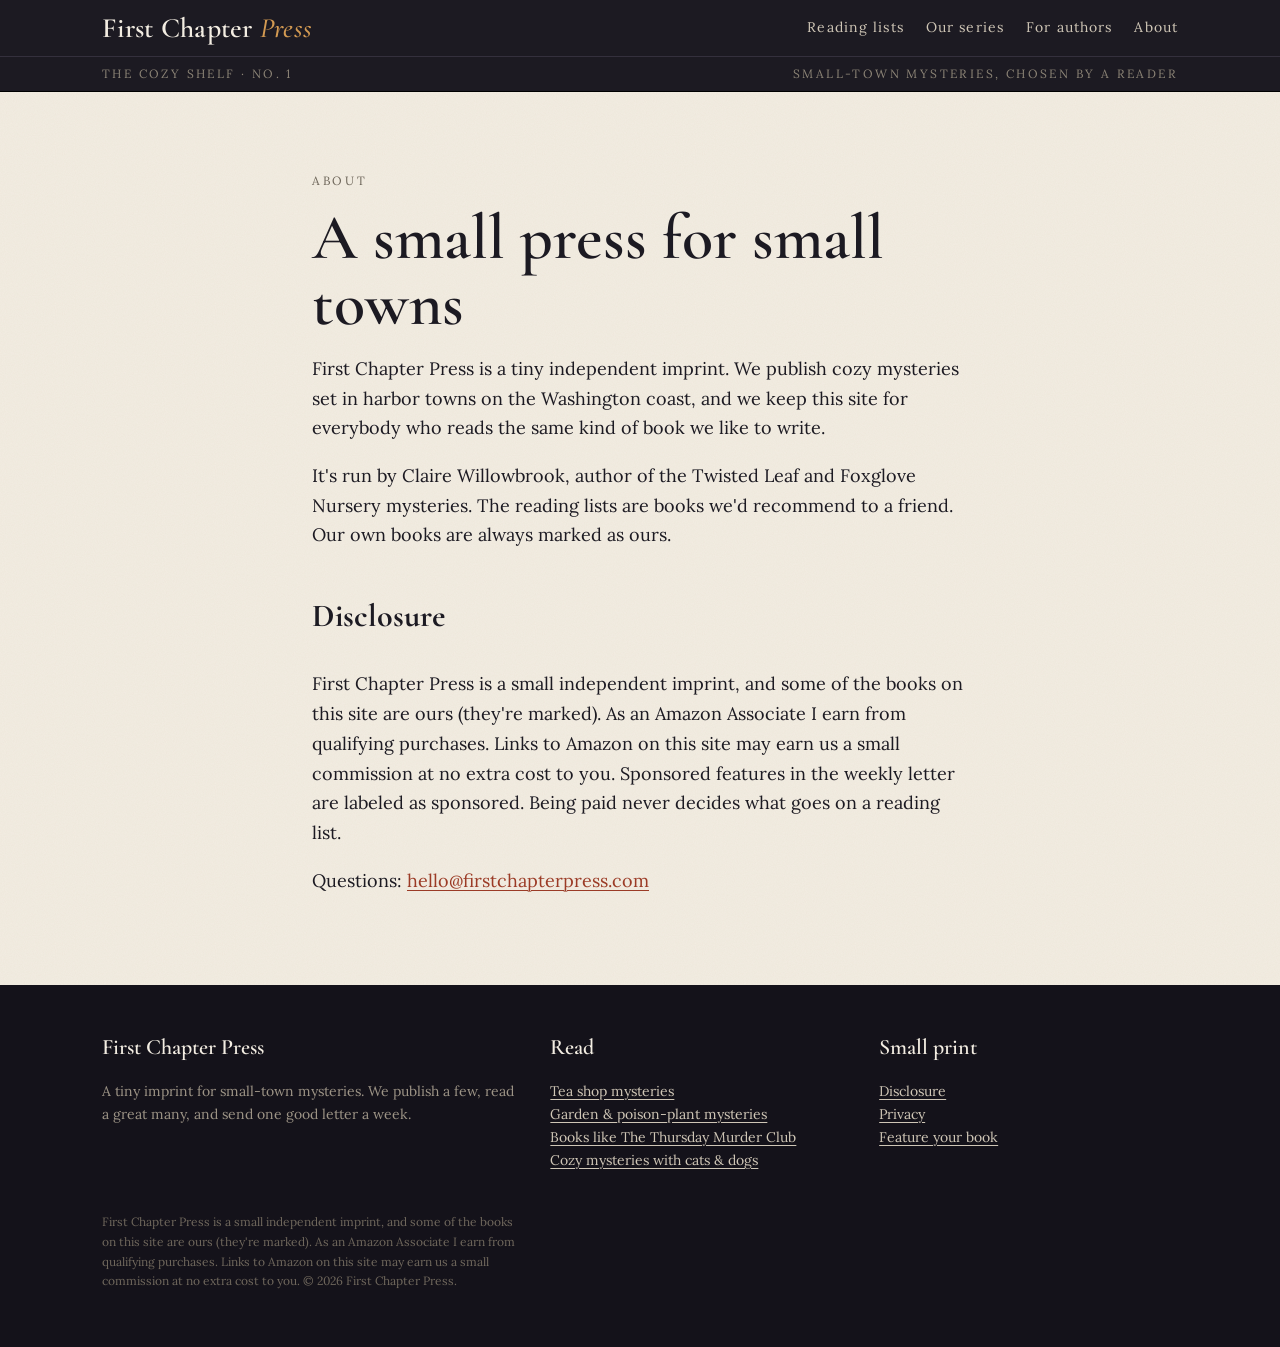
==== about.html @ 1f83b0ff "Add reading list: cozy mysteries with cats and dogs (+ home card, footer, sitemap)" ====
<!doctype html>
<html lang="en">
<head>
<meta charset="utf-8">
<meta name="viewport" content="width=device-width,initial-scale=1">
<title>About | First Chapter Press</title>
<meta name="description" content="First Chapter Press is a small independent imprint for cozy small-town mysteries.">
<link rel="canonical" href="https://firstchapterpress.com/about.html">
<meta property="og:title" content="About | First Chapter Press">
<meta property="og:description" content="First Chapter Press is a small independent imprint for cozy small-town mysteries.">
<meta property="og:image" content="https://firstchapterpress.com/img/twisted-leaf.jpg">
<meta property="og:type" content="website">
<meta name="twitter:card" content="summary_large_image">
<link rel="icon" href="data:image/svg+xml,%3Csvg xmlns='http://www.w3.org/2000/svg' viewBox='0 0 64 64'%3E%3Crect width='64' height='64' rx='8' fill='%231c1a22'/%3E%3Ctext x='32' y='45' font-family='Georgia' font-size='38' font-style='italic' fill='%23d39a52' text-anchor='middle'%3Ef%3C/text%3E%3C/svg%3E">
<link rel="preconnect" href="https://fonts.googleapis.com"><link rel="preconnect" href="https://fonts.gstatic.com" crossorigin>
<link href="https://fonts.googleapis.com/css2?family=Cormorant+Garamond:ital,wght@0,500;0,600;1,500;1,600&family=Lora:ital,wght@0,400;0,700;1,400&display=swap" rel="stylesheet">
<link rel="stylesheet" href="/style.css">
</head>
<body>
<header class="mast"><div class="wrap">
  <a class="logo" href="/">First Chapter <i>Press</i></a>
  <nav><a href="/#lists">Reading lists</a><a href="/#series">Our series</a><a href="/authors.html">For authors</a><a href="/about.html">About</a></nav>
</div>
<div class="issue"><div class="wrap"><span>The Cozy Shelf &middot; No. 1</span><span>Small-town mysteries, chosen by a reader</span></div></div>
</header>
<section class="article"><div class="narrow">
<span class="kicker">About</span>
<h1>A small press for small towns</h1>
<p>First Chapter Press is a tiny independent imprint. We publish cozy mysteries set in harbor towns on the Washington coast, and we keep this site for everybody who reads the same kind of book we like to write.</p>
<p>It's run by Claire Willowbrook, author of the Twisted Leaf and Foxglove Nursery mysteries. The reading lists are books we'd recommend to a friend. Our own books are always marked as ours.</p>
<h2 id="disclosure" style="font-family:var(--display);font-size:32px;margin-top:40px">Disclosure</h2>
<p>First Chapter Press is a small independent imprint, and some of the books on this site are ours (they&#x27;re marked). As an Amazon Associate I earn from qualifying purchases. Links to Amazon on this site may earn us a small commission at no extra cost to you. Sponsored features in the weekly letter are labeled as sponsored. Being paid never decides what goes on a reading list.</p>
<p>Questions: <a href="mailto:hello@firstchapterpress.com">hello@firstchapterpress.com</a></p>
</div></section>
<footer><div class="wrap">
  <div><h4>First Chapter Press</h4><p>A tiny imprint for small-town mysteries. We publish a few, read a great many, and send one good letter a week.</p></div>
  <div><h4>Read</h4><p><a href="/tea-shop-mysteries.html">Tea shop mysteries</a><br><a href="/garden-mysteries.html">Garden &amp; poison-plant mysteries</a><br><a href="/books-like-thursday-murder-club.html">Books like The Thursday Murder Club</a><br><a href="/cozy-mysteries-with-cats-and-dogs.html">Cozy mysteries with cats &amp; dogs</a></p></div>
  <div><h4>Small print</h4><p><a href="/about.html#disclosure">Disclosure</a><br><a href="/privacy.html">Privacy</a><br><a href="/authors.html">Feature your book</a></p></div>
</div>
<div class="wrap"><p style="margin-top:26px;font-size:12px;color:#6f675c">First Chapter Press is a small independent imprint, and some of the books on this site are ours (they&#x27;re marked). As an Amazon Associate I earn from qualifying purchases. Links to Amazon on this site may earn us a small commission at no extra cost to you. &copy; 2026 First Chapter Press.</p></div>
</footer>
<script>
function fcpSubscribe(f){
  var msg=f.parentNode.querySelector('.formmsg'); var email=f.email.value.trim();
  var url='https://assets.mailerlite.com/jsonp/2493463/forms/201066353182901960/subscribe';
  if(!url){msg.textContent='Sign-ups open in a moment. Please try again shortly.';return false;}
  var b=f.querySelector('button'); b.disabled=true; b.textContent='...';
  var data=new FormData(); data.append('fields[email]',email); data.append('ml-submit','1'); data.append('anticsrf','true');
  fetch(url,{method:'POST',body:data}).then(function(r){return r.json().catch(function(){return {success:r.ok}})})
   .then(function(j){ if(j && j.success!==false){f.style.display='none';msg.innerHTML='<b>You\'re in.</b> Your free story is on its way. Give it a minute, and peek in Promotions if it hides.';} else {msg.textContent='That didn\'t go through. Check the address and try again?';b.disabled=false;b.textContent='Join';} })
   .catch(function(){msg.textContent='That didn\'t go through. Please try again.';b.disabled=false;b.textContent='Join';});
  return false;
}
</script>
</body>
</html>
---- style.css ----
:root{
  --ink:#1c1a22; --ink-2:#2a2733; --paper:#f3ede2; --paper-2:#ebe3d4; --cream:#fbf8f2;
  --amber:#d39a52; --rust:#9b3b26; --sage:#5f6f5a; --muted:#6c6458; --line:#d8cdb9;
  --display:"Cormorant Garamond",Georgia,serif; --body:"Lora",Georgia,serif;
}
*{box-sizing:border-box}
html{-webkit-text-size-adjust:100%}
body{margin:0;background:var(--paper);color:var(--ink);font-family:var(--body);font-size:18px;line-height:1.65;
  background-image:url("data:image/svg+xml,%3Csvg xmlns='http://www.w3.org/2000/svg' width='160' height='160'%3E%3Cfilter id='n'%3E%3CfeTurbulence type='fractalNoise' baseFrequency='.9' numOctaves='2' stitchTiles='stitch'/%3E%3CfeColorMatrix values='0 0 0 0 0.35 0 0 0 0 0.3 0 0 0 0 0.22 0 0 0 .07 0'/%3E%3C/filter%3E%3Crect width='100%25' height='100%25' filter='url(%23n)'/%3E%3C/svg%3E")}
a{color:var(--rust);text-underline-offset:3px;text-decoration-thickness:1px}
a:hover{color:var(--ink)}
img{max-width:100%;display:block}
.wrap{max-width:1120px;margin:0 auto;padding:0 22px}
.narrow{max-width:700px;margin:0 auto;padding:0 22px}
.kicker{font-family:var(--body);font-size:12px;letter-spacing:.22em;text-transform:uppercase;color:var(--muted)}

/* masthead */
.mast{background:var(--ink);color:var(--paper);border-bottom:1px solid #000}
.mast .wrap{display:flex;align-items:center;justify-content:space-between;gap:16px;padding-top:14px;padding-bottom:14px}
.logo{font-family:var(--display);font-size:28px;font-weight:600;color:var(--paper);text-decoration:none;letter-spacing:.01em;line-height:1}
.logo i{color:var(--amber);font-weight:500}
.mast nav{display:flex;gap:22px;flex-wrap:wrap}
.mast nav a{color:#cfc6b6;text-decoration:none;font-size:14px;letter-spacing:.08em}
.mast nav a:hover{color:var(--amber)}
.issue{font-size:12px;letter-spacing:.2em;text-transform:uppercase;color:#8d8577;border-top:1px solid #34303d}
.issue .wrap{padding-top:7px;padding-bottom:7px;display:flex;justify-content:space-between}

/* hero */
.hero{background:linear-gradient(180deg,var(--ink) 0%,#262230 70%,#3a2c2a 100%);color:var(--paper);overflow:hidden}
.hero .wrap{display:grid;grid-template-columns:1.05fr .95fr;gap:40px;align-items:center;padding-top:64px;padding-bottom:80px}
.hero h1{font-family:var(--display);font-weight:500;font-size:clamp(44px,6.4vw,82px);line-height:.98;margin:14px 0 22px;letter-spacing:-.01em}
.hero h1 em{color:var(--amber);font-weight:500}
.hero p.lede{font-size:19px;color:#d9d0c1;max-width:30em;margin:0 0 28px}
.hero .kicker{color:var(--amber)}
.stack{position:relative;height:440px}
.stack img{position:absolute;width:210px;border-radius:2px;box-shadow:0 22px 40px rgba(0,0,0,.55),0 2px 4px rgba(0,0,0,.4);transition:transform .35s ease}
.stack img:nth-child(1){left:4%;top:40px;transform:rotate(-8deg)}
.stack img:nth-child(2){left:26%;top:6px;transform:rotate(-2deg);z-index:2}
.stack img:nth-child(3){left:50%;top:34px;transform:rotate(5deg);z-index:3}
.stack:hover img:nth-child(1){transform:rotate(-11deg) translateX(-14px)}
.stack:hover img:nth-child(3){transform:rotate(8deg) translateX(14px)}

/* signup */
.signup{display:flex;gap:0;max-width:470px;border:1px solid #5b5463;background:#14121a}
.signup input{flex:1;min-width:0;background:transparent;border:0;color:var(--paper);font:inherit;font-size:16px;padding:14px 16px}
.signup input::placeholder{color:#8a8292}
.signup button{background:var(--amber);color:var(--ink);border:0;font-family:var(--body);font-weight:700;font-size:14px;letter-spacing:.12em;text-transform:uppercase;padding:0 20px;cursor:pointer}
.signup button:hover{background:#e4b06a}
.signup.light{border-color:var(--ink);background:var(--cream)}
.signup.light input{color:var(--ink)}
.signup.light input::placeholder{color:#8b8274}
.signup.light button{background:var(--ink);color:var(--paper)}
.fine{font-size:13px;color:#a39a8c;margin-top:10px}
.fine.dark{color:var(--muted)}
.formmsg{font-size:15px;margin-top:10px;min-height:1em}

/* sections */
section{padding:72px 0}
.rule{display:flex;align-items:center;gap:16px;margin-bottom:34px}
.rule h2{font-family:var(--display);font-weight:600;font-size:clamp(32px,4vw,46px);margin:0;line-height:1.05}
.rule:after{content:"";flex:1;height:1px;background:var(--line)}

/* feature book */
.feature{display:grid;grid-template-columns:260px 1fr;gap:48px;align-items:start}
.feature img{box-shadow:0 18px 34px rgba(40,30,20,.28)}
.feature h3{font-family:var(--display);font-size:38px;font-weight:600;margin:6px 0 4px;line-height:1.05}
.feature .by{font-style:italic;color:var(--muted);margin:0 0 18px}
.btn{display:inline-block;background:var(--ink);color:var(--paper);text-decoration:none;font-size:14px;letter-spacing:.14em;text-transform:uppercase;font-weight:700;padding:13px 22px;margin:8px 10px 0 0}
.btn:hover{background:var(--rust);color:#fff}
.btn.ghost{background:transparent;color:var(--ink);border:1px solid var(--ink)}
.btn.ghost:hover{background:var(--ink);color:var(--paper)}
.note{font-size:14px;color:var(--muted);margin-top:14px}

/* series strip */
.strip{background:var(--paper-2);border-top:1px solid var(--line);border-bottom:1px solid var(--line)}
.trio{display:grid;grid-template-columns:repeat(3,1fr);gap:34px}
.trio figure{margin:0}
.trio img{box-shadow:0 14px 26px rgba(40,30,20,.25)}
.trio figcaption{margin-top:14px;font-size:15px;color:var(--muted)}
.trio figcaption b{display:block;font-family:var(--display);font-size:23px;color:var(--ink);font-weight:600}

/* reading lists grid */
.lists{display:grid;grid-template-columns:repeat(3,1fr);gap:0;border-top:1px solid var(--ink)}
.lists a.card{display:block;padding:26px 26px 30px 0;text-decoration:none;color:var(--ink);border-bottom:1px solid var(--line)}
.lists a.card+ a.card{padding-left:26px;border-left:1px solid var(--line)}
.lists .num{font-family:var(--display);font-size:54px;line-height:1;color:var(--amber);font-style:italic}
.lists h3{font-family:var(--display);font-size:28px;line-height:1.1;margin:8px 0 10px;font-weight:600}
.lists p{font-size:16px;color:var(--muted);margin:0}
.lists a.card:hover h3{color:var(--rust)}

/* letter */
.letter{background:var(--cream);border:1px solid var(--line);padding:44px 48px;position:relative}
.letter p:first-of-type:first-letter{font-family:var(--display);font-size:64px;float:left;line-height:.8;padding:6px 8px 0 0;color:var(--rust)}
.sig{font-family:var(--display);font-style:italic;font-size:28px;margin-top:8px}

/* dark band */
.band{background:var(--ink);color:var(--paper)}
.band h2{color:var(--paper)}
.band .rule:after{background:#3b3644}
.band p{color:#d9d0c1}

/* article */
.article h1{font-family:var(--display);font-weight:600;font-size:clamp(40px,5.4vw,64px);line-height:1.02;margin:12px 0 18px}
.article .dek{font-size:21px;font-style:italic;color:var(--muted);margin:0 0 26px}
.byline{font-size:14px;color:var(--muted);border-top:1px solid var(--line);border-bottom:1px solid var(--line);padding:10px 0;margin-bottom:36px}
.pick{display:grid;grid-template-columns:64px 1fr;gap:18px;padding:30px 0;border-bottom:1px solid var(--line)}
.pick .n{font-family:var(--display);font-size:52px;font-style:italic;color:var(--amber);line-height:1}
.pick h2{font-family:var(--display);font-size:32px;line-height:1.1;margin:0 0 2px;font-weight:600}
.pick .who{font-style:italic;color:var(--muted);margin:0 0 12px}
.pick .go{font-size:14px;letter-spacing:.12em;text-transform:uppercase;font-weight:700}
.pick.ours{background:var(--cream);margin:0 -22px;padding:30px 22px;border:1px solid var(--line)}
.pick.ours .tag{display:inline-block;font-size:11px;letter-spacing:.18em;text-transform:uppercase;background:var(--ink);color:var(--paper);padding:3px 8px;margin-bottom:10px}
.pick.ours img{width:120px;float:right;margin:0 0 10px 18px;box-shadow:0 10px 20px rgba(0,0,0,.2)}
blockquote{margin:26px 0;padding-left:20px;border-left:3px solid var(--amber);font-family:var(--display);font-size:26px;line-height:1.3;font-style:italic}

/* footer */
footer{background:#14121a;color:#9d9486;font-size:14px;padding:44px 0}
footer .wrap{display:grid;grid-template-columns:1.4fr 1fr 1fr;gap:30px}
footer a{color:#cfc6b6}
footer h4{font-family:var(--display);color:var(--paper);font-size:22px;margin:0 0 8px;font-weight:600}
.disclose{font-size:13px;color:var(--muted);border-top:1px dashed var(--line);margin-top:40px;padding-top:14px}

@media (max-width:860px){
  .hero .wrap{grid-template-columns:1fr;padding-top:40px;padding-bottom:40px}
  .stack{height:300px;max-width:420px}
  .stack img{width:150px}
  .feature{grid-template-columns:1fr;gap:26px}
  .feature img{max-width:240px}
  .trio,.lists{grid-template-columns:1fr}
  .lists a.card+ a.card{padding-left:0;border-left:0}
  footer .wrap{grid-template-columns:1fr}
  .letter{padding:28px 22px}
  .mast nav{gap:12px}
  .mast nav a{font-size:12px}
  .logo{font-size:21px;white-space:nowrap}
  .mast .wrap{flex-direction:column;align-items:flex-start;gap:8px}
  .issue .wrap span:last-child{display:none}
  section{padding:52px 0}
}
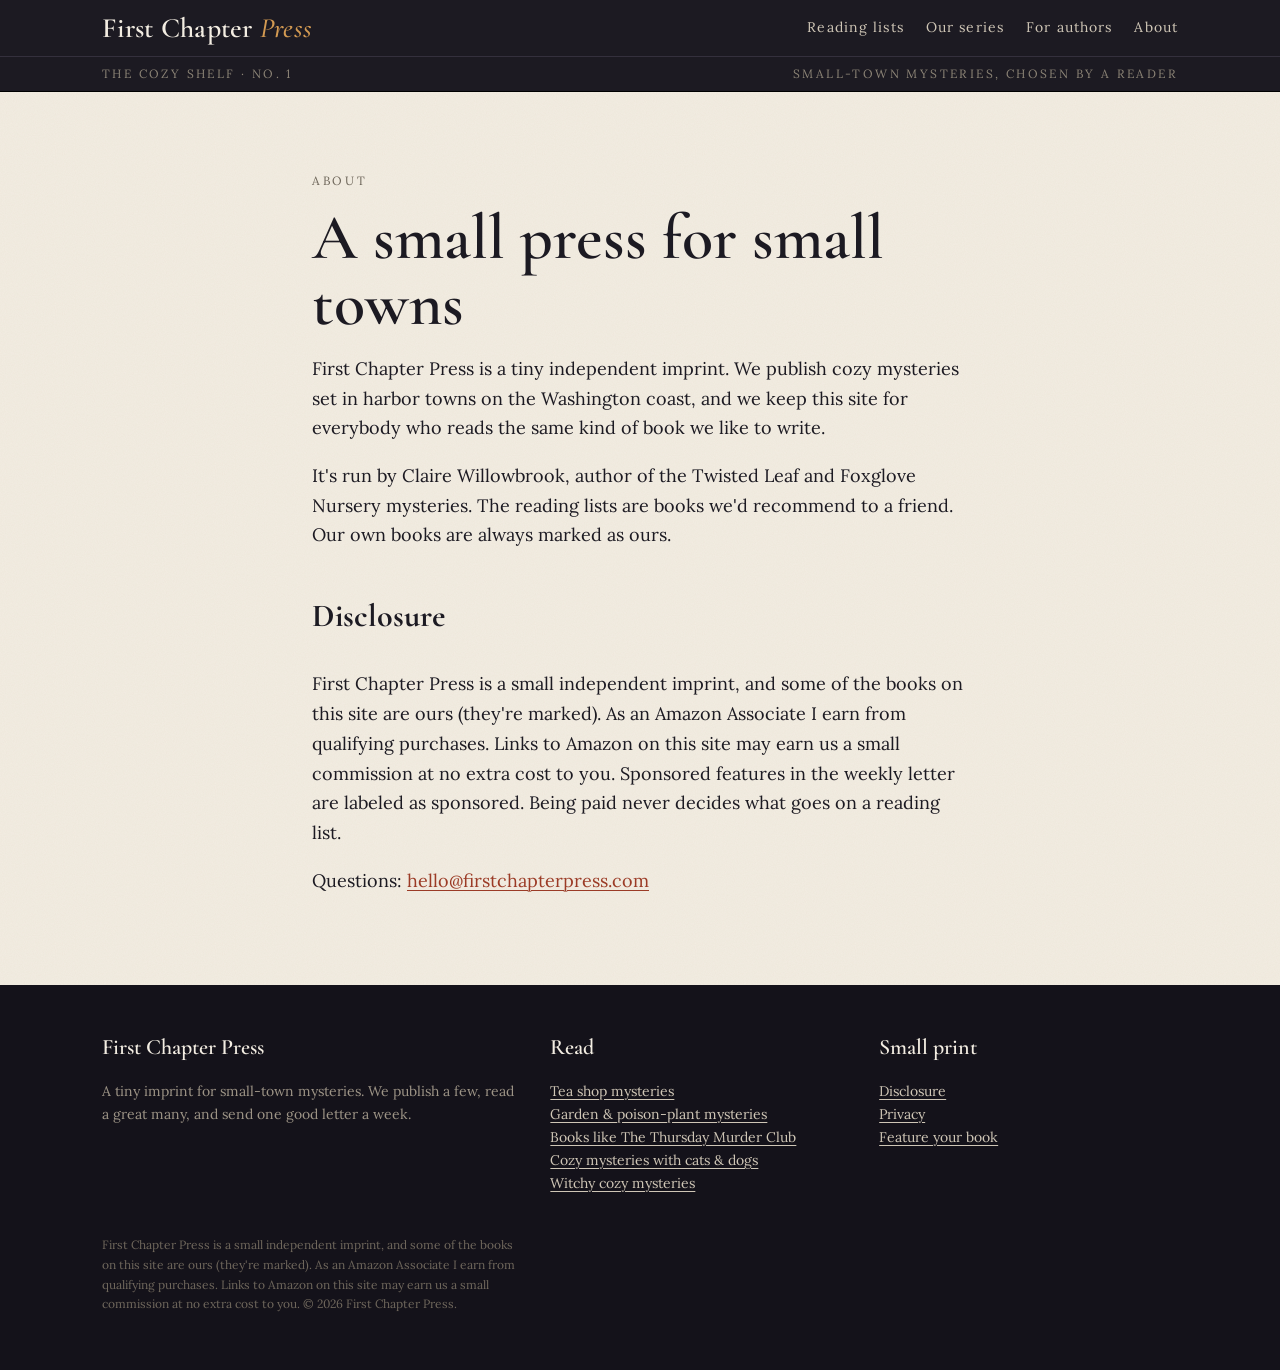
==== commit a2621dd8: "Add reading list: witchy cozy mysteries (+ home card, footer, sitemap)" ====
--- a/about.html
+++ b/about.html
@@ -34,7 +34,7 @@
 </div></section>
 <footer><div class="wrap">
   <div><h4>First Chapter Press</h4><p>A tiny imprint for small-town mysteries. We publish a few, read a great many, and send one good letter a week.</p></div>
-  <div><h4>Read</h4><p><a href="/tea-shop-mysteries.html">Tea shop mysteries</a><br><a href="/garden-mysteries.html">Garden &amp; poison-plant mysteries</a><br><a href="/books-like-thursday-murder-club.html">Books like The Thursday Murder Club</a><br><a href="/cozy-mysteries-with-cats-and-dogs.html">Cozy mysteries with cats &amp; dogs</a></p></div>
+  <div><h4>Read</h4><p><a href="/tea-shop-mysteries.html">Tea shop mysteries</a><br><a href="/garden-mysteries.html">Garden &amp; poison-plant mysteries</a><br><a href="/books-like-thursday-murder-club.html">Books like The Thursday Murder Club</a><br><a href="/cozy-mysteries-with-cats-and-dogs.html">Cozy mysteries with cats &amp; dogs</a><br><a href="/witchy-cozy-mysteries.html">Witchy cozy mysteries</a></p></div>
   <div><h4>Small print</h4><p><a href="/about.html#disclosure">Disclosure</a><br><a href="/privacy.html">Privacy</a><br><a href="/authors.html">Feature your book</a></p></div>
 </div>
 <div class="wrap"><p style="margin-top:26px;font-size:12px;color:#6f675c">First Chapter Press is a small independent imprint, and some of the books on this site are ours (they&#x27;re marked). As an Amazon Associate I earn from qualifying purchases. Links to Amazon on this site may earn us a small commission at no extra cost to you. &copy; 2026 First Chapter Press.</p></div>
@@ -47,7 +47,7 @@
   var b=f.querySelector('button'); b.disabled=true; b.textContent='...';
   var data=new FormData(); data.append('fields[email]',email); data.append('ml-submit','1'); data.append('anticsrf','true');
   fetch(url,{method:'POST',body:data}).then(function(r){return r.json().catch(function(){return {success:r.ok}})})
-   .then(function(j){ if(j && j.success!==false){f.style.display='none';msg.innerHTML='<b>You\'re in.</b> Your free story is on its way. Give it a minute, and peek in Promotions if it hides.';} else {msg.textContent='That didn\'t go through. Check the address and try again?';b.disabled=false;b.textContent='Join';} })
+   .then(function(j){ if(j && j.success!==false){f.style.display='none';msg.innerHTML='<b>Almost there.</b> Check your inbox for a confirmation email and tap the button. Your free story arrives right after. Peek in Promotions if it hides.';} else {msg.textContent='That didn\'t go through. Check the address and try again?';b.disabled=false;b.textContent='Join';} })
    .catch(function(){msg.textContent='That didn\'t go through. Please try again.';b.disabled=false;b.textContent='Join';});
   return false;
 }
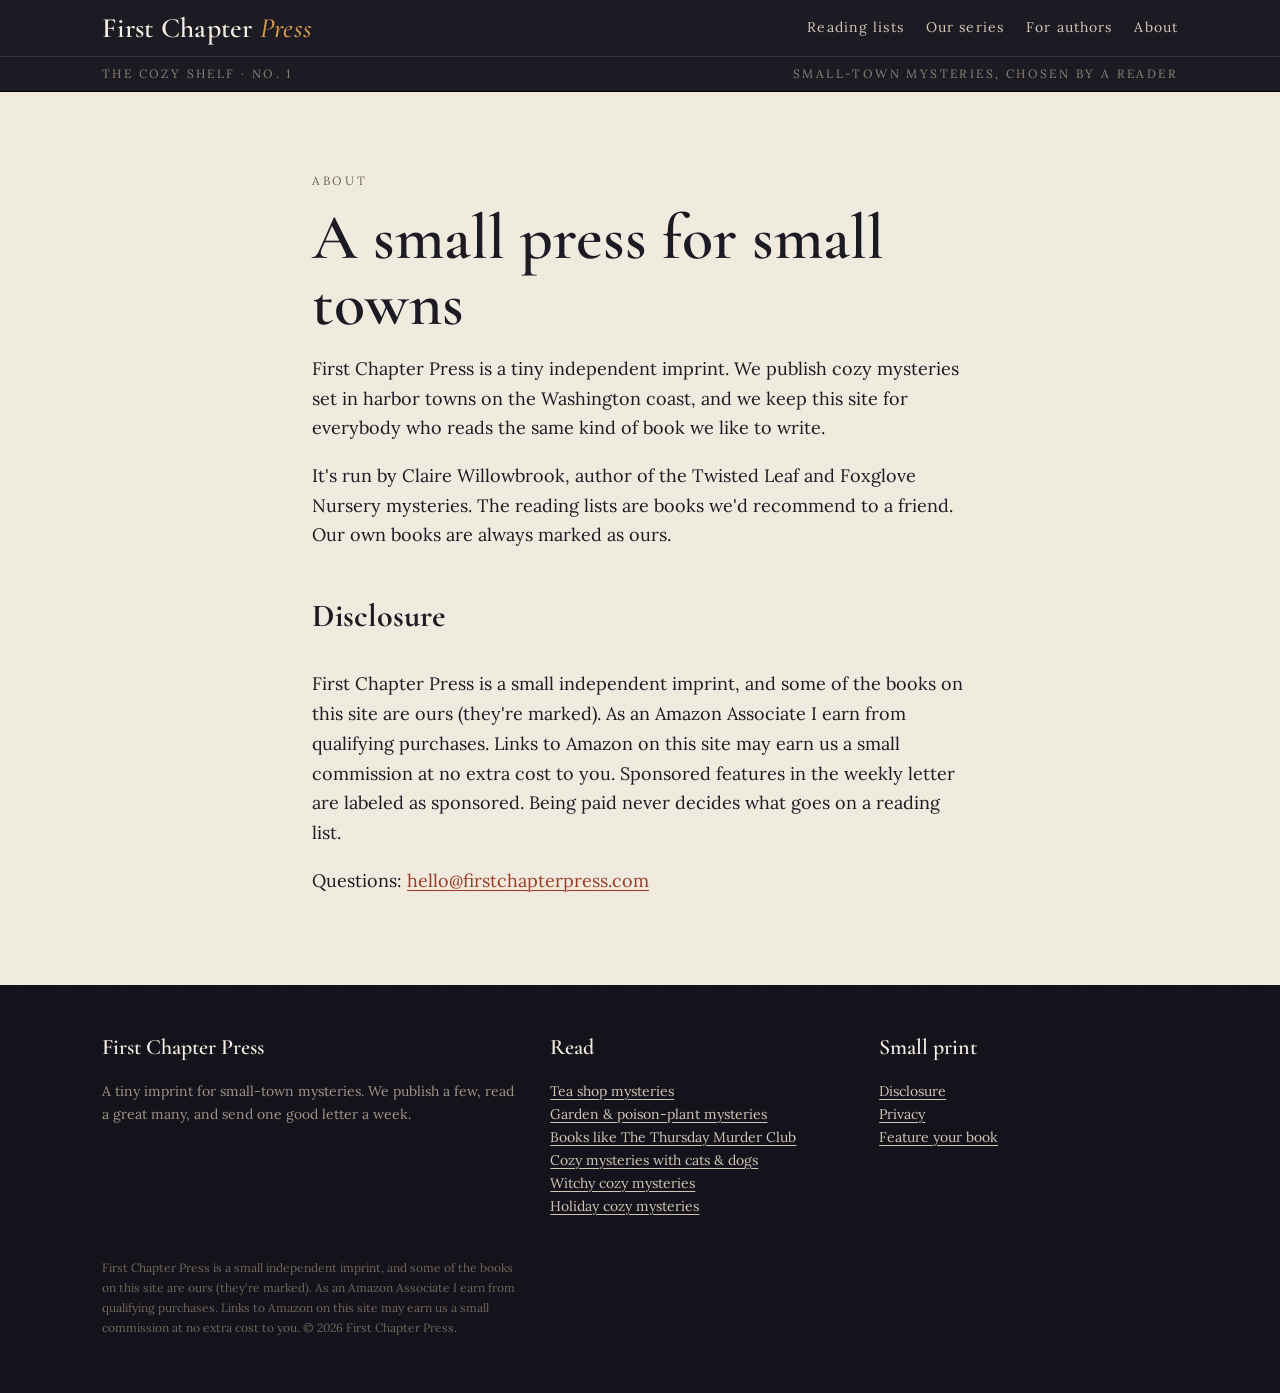
==== commit adf2e966: "Add reading list: holiday cozy mysteries; Bee Balm now live (buy links)" ====
--- a/about.html
+++ b/about.html
@@ -1,56 +1,56 @@
-<!doctype html>
-<html lang="en">
-<head>
-<meta charset="utf-8">
-<meta name="viewport" content="width=device-width,initial-scale=1">
-<title>About | First Chapter Press</title>
-<meta name="description" content="First Chapter Press is a small independent imprint for cozy small-town mysteries.">
-<link rel="canonical" href="https://firstchapterpress.com/about.html">
-<meta property="og:title" content="About | First Chapter Press">
-<meta property="og:description" content="First Chapter Press is a small independent imprint for cozy small-town mysteries.">
-<meta property="og:image" content="https://firstchapterpress.com/img/twisted-leaf.jpg">
-<meta property="og:type" content="website">
-<meta name="twitter:card" content="summary_large_image">
-<link rel="icon" href="data:image/svg+xml,%3Csvg xmlns='http://www.w3.org/2000/svg' viewBox='0 0 64 64'%3E%3Crect width='64' height='64' rx='8' fill='%231c1a22'/%3E%3Ctext x='32' y='45' font-family='Georgia' font-size='38' font-style='italic' fill='%23d39a52' text-anchor='middle'%3Ef%3C/text%3E%3C/svg%3E">
-<link rel="preconnect" href="https://fonts.googleapis.com"><link rel="preconnect" href="https://fonts.gstatic.com" crossorigin>
-<link href="https://fonts.googleapis.com/css2?family=Cormorant+Garamond:ital,wght@0,500;0,600;1,500;1,600&family=Lora:ital,wght@0,400;0,700;1,400&display=swap" rel="stylesheet">
-<link rel="stylesheet" href="/style.css">
-</head>
-<body>
-<header class="mast"><div class="wrap">
-  <a class="logo" href="/">First Chapter <i>Press</i></a>
-  <nav><a href="/#lists">Reading lists</a><a href="/#series">Our series</a><a href="/authors.html">For authors</a><a href="/about.html">About</a></nav>
-</div>
-<div class="issue"><div class="wrap"><span>The Cozy Shelf &middot; No. 1</span><span>Small-town mysteries, chosen by a reader</span></div></div>
-</header>
-<section class="article"><div class="narrow">
-<span class="kicker">About</span>
-<h1>A small press for small towns</h1>
-<p>First Chapter Press is a tiny independent imprint. We publish cozy mysteries set in harbor towns on the Washington coast, and we keep this site for everybody who reads the same kind of book we like to write.</p>
-<p>It's run by Claire Willowbrook, author of the Twisted Leaf and Foxglove Nursery mysteries. The reading lists are books we'd recommend to a friend. Our own books are always marked as ours.</p>
-<h2 id="disclosure" style="font-family:var(--display);font-size:32px;margin-top:40px">Disclosure</h2>
-<p>First Chapter Press is a small independent imprint, and some of the books on this site are ours (they&#x27;re marked). As an Amazon Associate I earn from qualifying purchases. Links to Amazon on this site may earn us a small commission at no extra cost to you. Sponsored features in the weekly letter are labeled as sponsored. Being paid never decides what goes on a reading list.</p>
-<p>Questions: <a href="mailto:hello@firstchapterpress.com">hello@firstchapterpress.com</a></p>
-</div></section>
-<footer><div class="wrap">
-  <div><h4>First Chapter Press</h4><p>A tiny imprint for small-town mysteries. We publish a few, read a great many, and send one good letter a week.</p></div>
-  <div><h4>Read</h4><p><a href="/tea-shop-mysteries.html">Tea shop mysteries</a><br><a href="/garden-mysteries.html">Garden &amp; poison-plant mysteries</a><br><a href="/books-like-thursday-murder-club.html">Books like The Thursday Murder Club</a><br><a href="/cozy-mysteries-with-cats-and-dogs.html">Cozy mysteries with cats &amp; dogs</a><br><a href="/witchy-cozy-mysteries.html">Witchy cozy mysteries</a></p></div>
-  <div><h4>Small print</h4><p><a href="/about.html#disclosure">Disclosure</a><br><a href="/privacy.html">Privacy</a><br><a href="/authors.html">Feature your book</a></p></div>
-</div>
-<div class="wrap"><p style="margin-top:26px;font-size:12px;color:#6f675c">First Chapter Press is a small independent imprint, and some of the books on this site are ours (they&#x27;re marked). As an Amazon Associate I earn from qualifying purchases. Links to Amazon on this site may earn us a small commission at no extra cost to you. &copy; 2026 First Chapter Press.</p></div>
-</footer>
-<script>
-function fcpSubscribe(f){
-  var msg=f.parentNode.querySelector('.formmsg'); var email=f.email.value.trim();
-  var url='https://assets.mailerlite.com/jsonp/2493463/forms/201066353182901960/subscribe';
-  if(!url){msg.textContent='Sign-ups open in a moment. Please try again shortly.';return false;}
-  var b=f.querySelector('button'); b.disabled=true; b.textContent='...';
-  var data=new FormData(); data.append('fields[email]',email); data.append('ml-submit','1'); data.append('anticsrf','true');
-  fetch(url,{method:'POST',body:data}).then(function(r){return r.json().catch(function(){return {success:r.ok}})})
-   .then(function(j){ if(j && j.success!==false){f.style.display='none';msg.innerHTML='<b>Almost there.</b> Check your inbox for a confirmation email and tap the button. Your free story arrives right after. Peek in Promotions if it hides.';} else {msg.textContent='That didn\'t go through. Check the address and try again?';b.disabled=false;b.textContent='Join';} })
-   .catch(function(){msg.textContent='That didn\'t go through. Please try again.';b.disabled=false;b.textContent='Join';});
-  return false;
-}
-</script>
-</body>
+<!doctype html>
+<html lang="en">
+<head>
+<meta charset="utf-8">
+<meta name="viewport" content="width=device-width,initial-scale=1">
+<title>About | First Chapter Press</title>
+<meta name="description" content="First Chapter Press is a small independent imprint for cozy small-town mysteries.">
+<link rel="canonical" href="https://firstchapterpress.com/about.html">
+<meta property="og:title" content="About | First Chapter Press">
+<meta property="og:description" content="First Chapter Press is a small independent imprint for cozy small-town mysteries.">
+<meta property="og:image" content="https://firstchapterpress.com/img/twisted-leaf.jpg">
+<meta property="og:type" content="website">
+<meta name="twitter:card" content="summary_large_image">
+<link rel="icon" href="data:image/svg+xml,%3Csvg xmlns='http://www.w3.org/2000/svg' viewBox='0 0 64 64'%3E%3Crect width='64' height='64' rx='8' fill='%231c1a22'/%3E%3Ctext x='32' y='45' font-family='Georgia' font-size='38' font-style='italic' fill='%23d39a52' text-anchor='middle'%3Ef%3C/text%3E%3C/svg%3E">
+<link rel="preconnect" href="https://fonts.googleapis.com"><link rel="preconnect" href="https://fonts.gstatic.com" crossorigin>
+<link href="https://fonts.googleapis.com/css2?family=Cormorant+Garamond:ital,wght@0,500;0,600;1,500;1,600&family=Lora:ital,wght@0,400;0,700;1,400&display=swap" rel="stylesheet">
+<link rel="stylesheet" href="/style.css">
+</head>
+<body>
+<header class="mast"><div class="wrap">
+  <a class="logo" href="/">First Chapter <i>Press</i></a>
+  <nav><a href="/#lists">Reading lists</a><a href="/#series">Our series</a><a href="/authors.html">For authors</a><a href="/about.html">About</a></nav>
+</div>
+<div class="issue"><div class="wrap"><span>The Cozy Shelf &middot; No. 1</span><span>Small-town mysteries, chosen by a reader</span></div></div>
+</header>
+<section class="article"><div class="narrow">
+<span class="kicker">About</span>
+<h1>A small press for small towns</h1>
+<p>First Chapter Press is a tiny independent imprint. We publish cozy mysteries set in harbor towns on the Washington coast, and we keep this site for everybody who reads the same kind of book we like to write.</p>
+<p>It's run by Claire Willowbrook, author of the Twisted Leaf and Foxglove Nursery mysteries. The reading lists are books we'd recommend to a friend. Our own books are always marked as ours.</p>
+<h2 id="disclosure" style="font-family:var(--display);font-size:32px;margin-top:40px">Disclosure</h2>
+<p>First Chapter Press is a small independent imprint, and some of the books on this site are ours (they&#x27;re marked). As an Amazon Associate I earn from qualifying purchases. Links to Amazon on this site may earn us a small commission at no extra cost to you. Sponsored features in the weekly letter are labeled as sponsored. Being paid never decides what goes on a reading list.</p>
+<p>Questions: <a href="mailto:hello@firstchapterpress.com">hello@firstchapterpress.com</a></p>
+</div></section>
+<footer><div class="wrap">
+  <div><h4>First Chapter Press</h4><p>A tiny imprint for small-town mysteries. We publish a few, read a great many, and send one good letter a week.</p></div>
+  <div><h4>Read</h4><p><a href="/tea-shop-mysteries.html">Tea shop mysteries</a><br><a href="/garden-mysteries.html">Garden &amp; poison-plant mysteries</a><br><a href="/books-like-thursday-murder-club.html">Books like The Thursday Murder Club</a><br><a href="/cozy-mysteries-with-cats-and-dogs.html">Cozy mysteries with cats &amp; dogs</a><br><a href="/witchy-cozy-mysteries.html">Witchy cozy mysteries</a><br><a href="/holiday-cozy-mysteries.html">Holiday cozy mysteries</a></p></div>
+  <div><h4>Small print</h4><p><a href="/about.html#disclosure">Disclosure</a><br><a href="/privacy.html">Privacy</a><br><a href="/authors.html">Feature your book</a></p></div>
+</div>
+<div class="wrap"><p style="margin-top:26px;font-size:12px;color:#6f675c">First Chapter Press is a small independent imprint, and some of the books on this site are ours (they&#x27;re marked). As an Amazon Associate I earn from qualifying purchases. Links to Amazon on this site may earn us a small commission at no extra cost to you. &copy; 2026 First Chapter Press.</p></div>
+</footer>
+<script>
+function fcpSubscribe(f){
+  var msg=f.parentNode.querySelector('.formmsg'); var email=f.email.value.trim();
+  var url='https://assets.mailerlite.com/jsonp/2493463/forms/201066353182901960/subscribe';
+  if(!url){msg.textContent='Sign-ups open in a moment. Please try again shortly.';return false;}
+  var b=f.querySelector('button'); b.disabled=true; b.textContent='...';
+  var data=new FormData(); data.append('fields[email]',email); data.append('ml-submit','1'); data.append('anticsrf','true');
+  fetch(url,{method:'POST',body:data}).then(function(r){return r.json().catch(function(){return {success:r.ok}})})
+   .then(function(j){ if(j && j.success!==false){f.style.display='none';msg.innerHTML='<b>Almost there.</b> Check your inbox for a confirmation email and tap the button. Your free story arrives right after. Peek in Promotions if it hides.';} else {msg.textContent='That didn\'t go through. Check the address and try again?';b.disabled=false;b.textContent='Join';} })
+   .catch(function(){msg.textContent='That didn\'t go through. Please try again.';b.disabled=false;b.textContent='Join';});
+  return false;
+}
+</script>
+</body>
 </html>
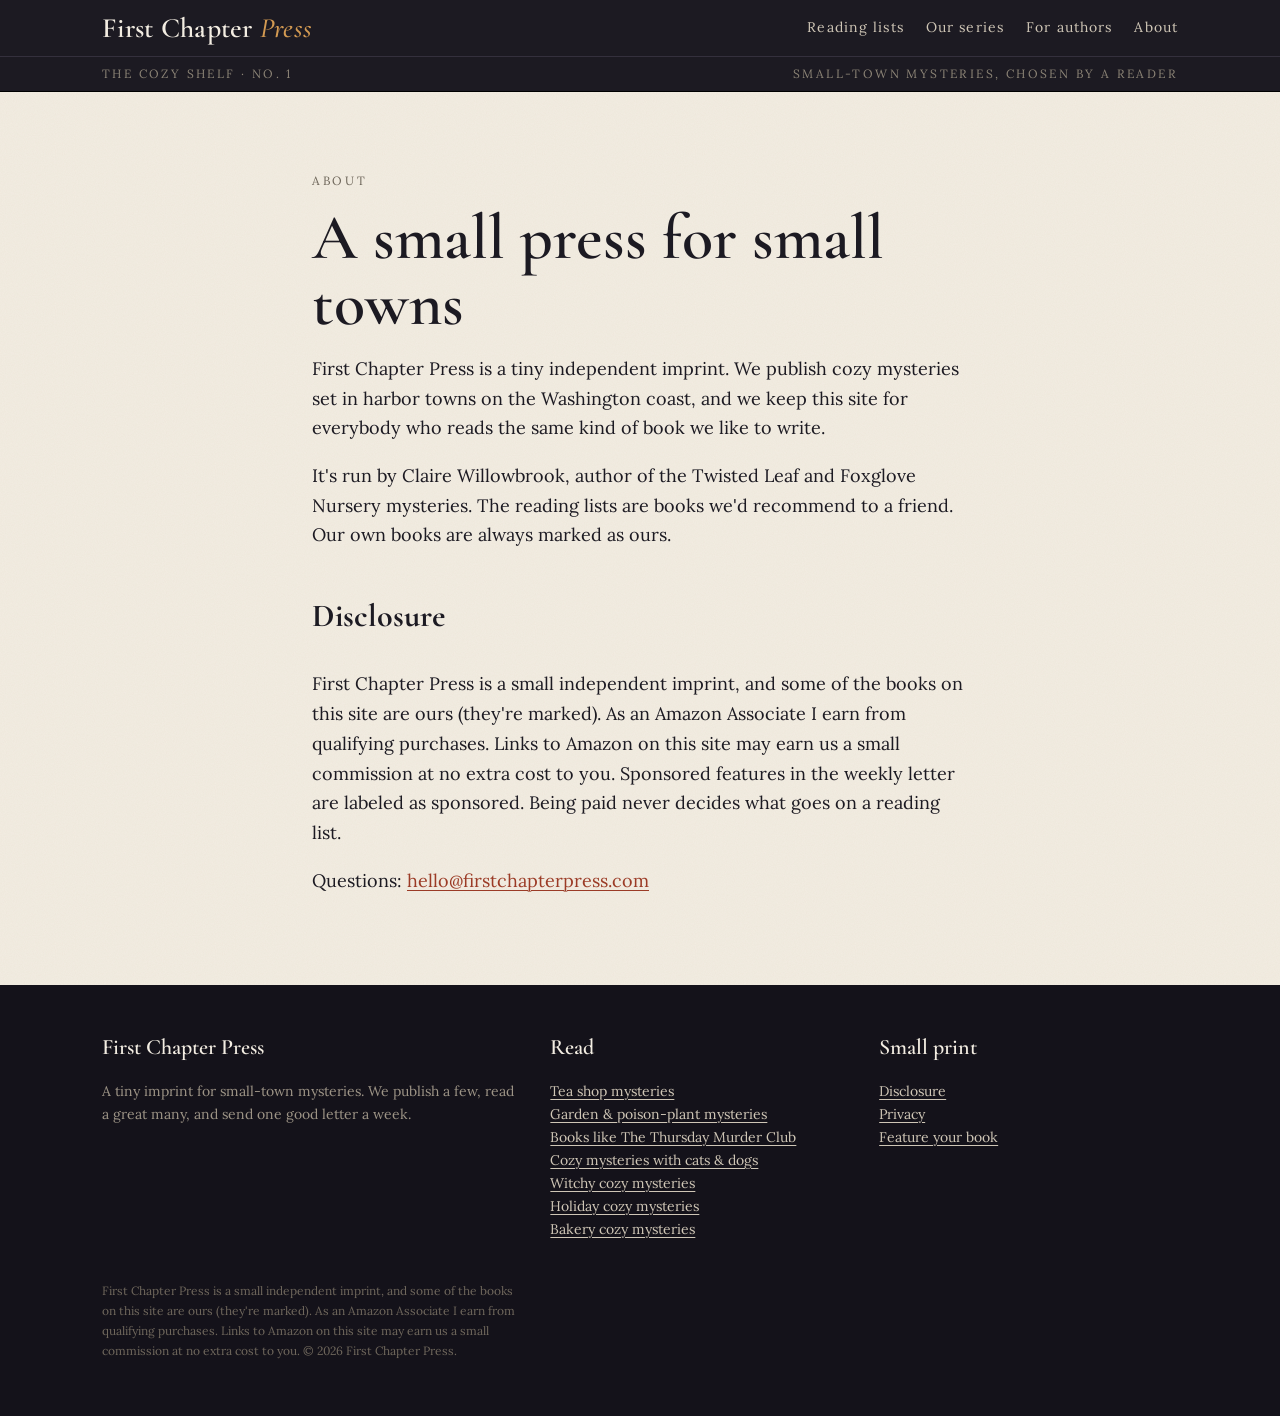
==== commit aeac9bc6: "Add reading list: bakery cozy mysteries (+ home card vii, footer, sitemap)" ====
--- a/about.html
+++ b/about.html
@@ -34,7 +34,7 @@
 </div></section>
 <footer><div class="wrap">
   <div><h4>First Chapter Press</h4><p>A tiny imprint for small-town mysteries. We publish a few, read a great many, and send one good letter a week.</p></div>
-  <div><h4>Read</h4><p><a href="/tea-shop-mysteries.html">Tea shop mysteries</a><br><a href="/garden-mysteries.html">Garden &amp; poison-plant mysteries</a><br><a href="/books-like-thursday-murder-club.html">Books like The Thursday Murder Club</a><br><a href="/cozy-mysteries-with-cats-and-dogs.html">Cozy mysteries with cats &amp; dogs</a><br><a href="/witchy-cozy-mysteries.html">Witchy cozy mysteries</a><br><a href="/holiday-cozy-mysteries.html">Holiday cozy mysteries</a></p></div>
+  <div><h4>Read</h4><p><a href="/tea-shop-mysteries.html">Tea shop mysteries</a><br><a href="/garden-mysteries.html">Garden &amp; poison-plant mysteries</a><br><a href="/books-like-thursday-murder-club.html">Books like The Thursday Murder Club</a><br><a href="/cozy-mysteries-with-cats-and-dogs.html">Cozy mysteries with cats &amp; dogs</a><br><a href="/witchy-cozy-mysteries.html">Witchy cozy mysteries</a><br><a href="/holiday-cozy-mysteries.html">Holiday cozy mysteries</a><br><a href="/bakery-cozy-mysteries.html">Bakery cozy mysteries</a></p></div>
   <div><h4>Small print</h4><p><a href="/about.html#disclosure">Disclosure</a><br><a href="/privacy.html">Privacy</a><br><a href="/authors.html">Feature your book</a></p></div>
 </div>
 <div class="wrap"><p style="margin-top:26px;font-size:12px;color:#6f675c">First Chapter Press is a small independent imprint, and some of the books on this site are ours (they&#x27;re marked). As an Amazon Associate I earn from qualifying purchases. Links to Amazon on this site may earn us a small commission at no extra cost to you. &copy; 2026 First Chapter Press.</p></div>
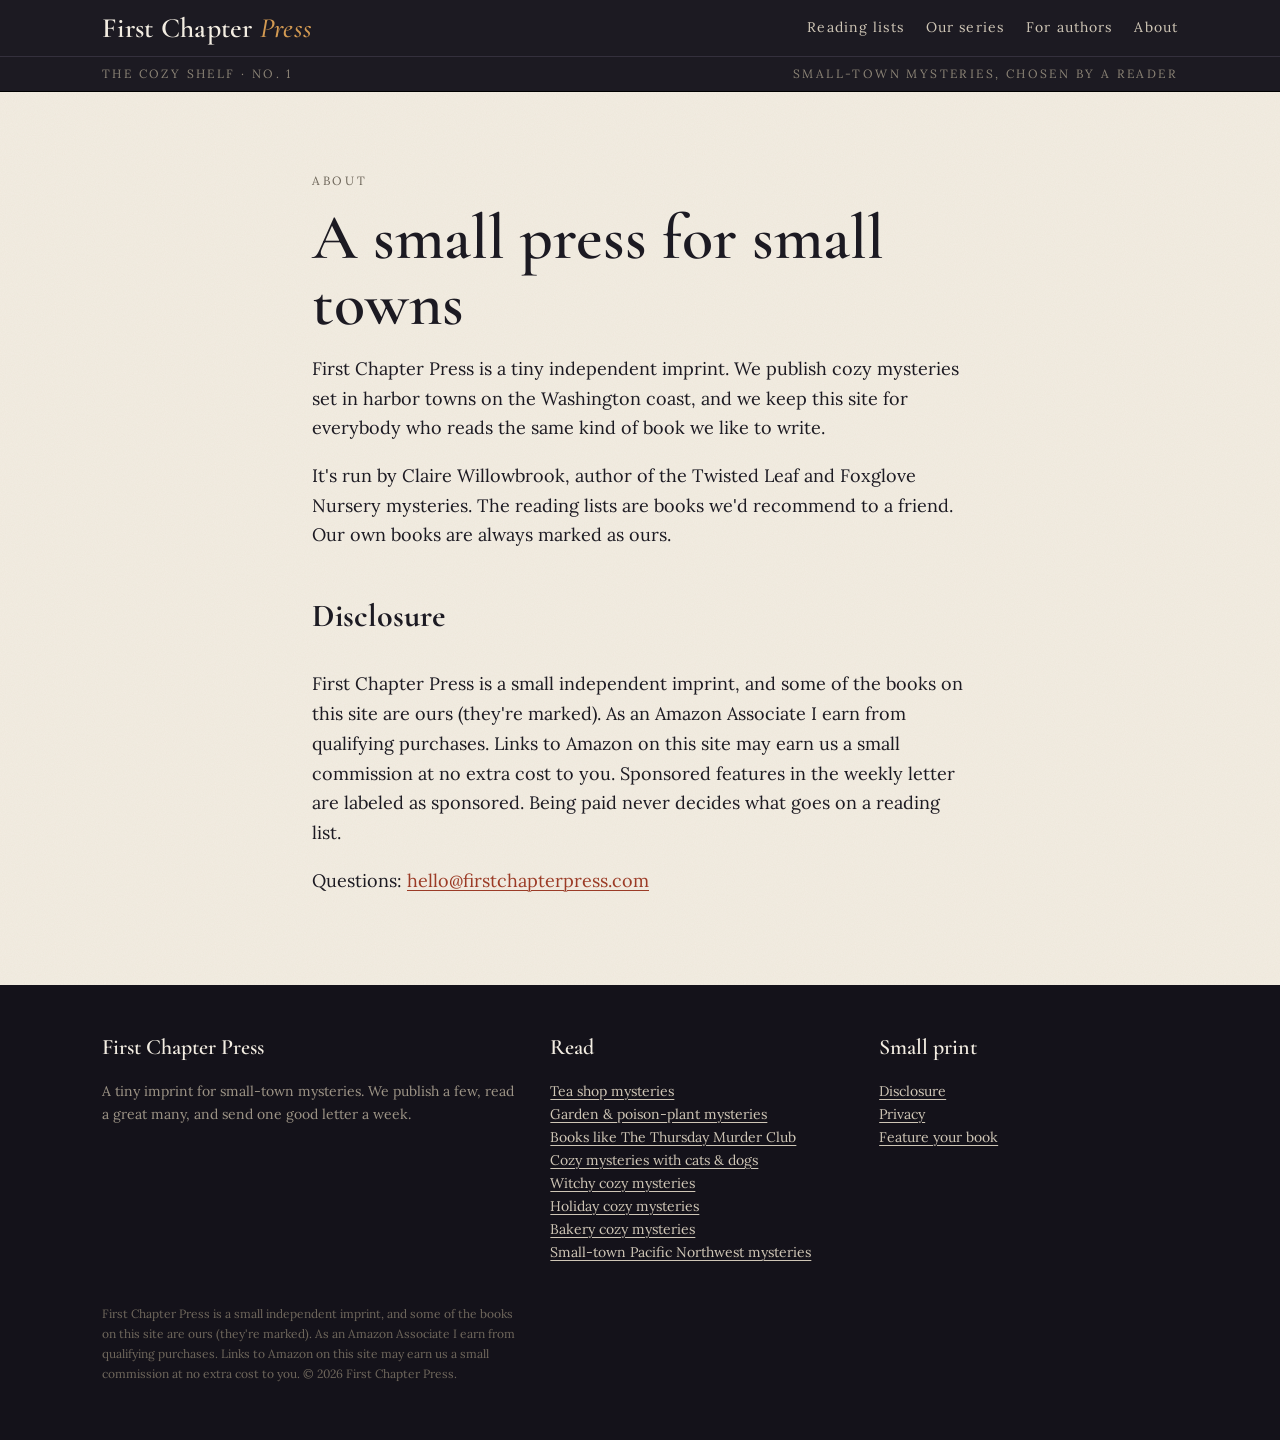
==== commit d813c713: "Add reading list: small-town Pacific Northwest mysteries (+ home card viii, footer, sitemap); Foxglo" ====
--- a/about.html
+++ b/about.html
@@ -34,7 +34,7 @@
 </div></section>
 <footer><div class="wrap">
   <div><h4>First Chapter Press</h4><p>A tiny imprint for small-town mysteries. We publish a few, read a great many, and send one good letter a week.</p></div>
-  <div><h4>Read</h4><p><a href="/tea-shop-mysteries.html">Tea shop mysteries</a><br><a href="/garden-mysteries.html">Garden &amp; poison-plant mysteries</a><br><a href="/books-like-thursday-murder-club.html">Books like The Thursday Murder Club</a><br><a href="/cozy-mysteries-with-cats-and-dogs.html">Cozy mysteries with cats &amp; dogs</a><br><a href="/witchy-cozy-mysteries.html">Witchy cozy mysteries</a><br><a href="/holiday-cozy-mysteries.html">Holiday cozy mysteries</a><br><a href="/bakery-cozy-mysteries.html">Bakery cozy mysteries</a></p></div>
+  <div><h4>Read</h4><p><a href="/tea-shop-mysteries.html">Tea shop mysteries</a><br><a href="/garden-mysteries.html">Garden &amp; poison-plant mysteries</a><br><a href="/books-like-thursday-murder-club.html">Books like The Thursday Murder Club</a><br><a href="/cozy-mysteries-with-cats-and-dogs.html">Cozy mysteries with cats &amp; dogs</a><br><a href="/witchy-cozy-mysteries.html">Witchy cozy mysteries</a><br><a href="/holiday-cozy-mysteries.html">Holiday cozy mysteries</a><br><a href="/bakery-cozy-mysteries.html">Bakery cozy mysteries</a><br><a href="/pacific-northwest-cozy-mysteries.html">Small-town Pacific Northwest mysteries</a></p></div>
   <div><h4>Small print</h4><p><a href="/about.html#disclosure">Disclosure</a><br><a href="/privacy.html">Privacy</a><br><a href="/authors.html">Feature your book</a></p></div>
 </div>
 <div class="wrap"><p style="margin-top:26px;font-size:12px;color:#6f675c">First Chapter Press is a small independent imprint, and some of the books on this site are ours (they&#x27;re marked). As an Amazon Associate I earn from qualifying purchases. Links to Amazon on this site may earn us a small commission at no extra cost to you. &copy; 2026 First Chapter Press.</p></div>
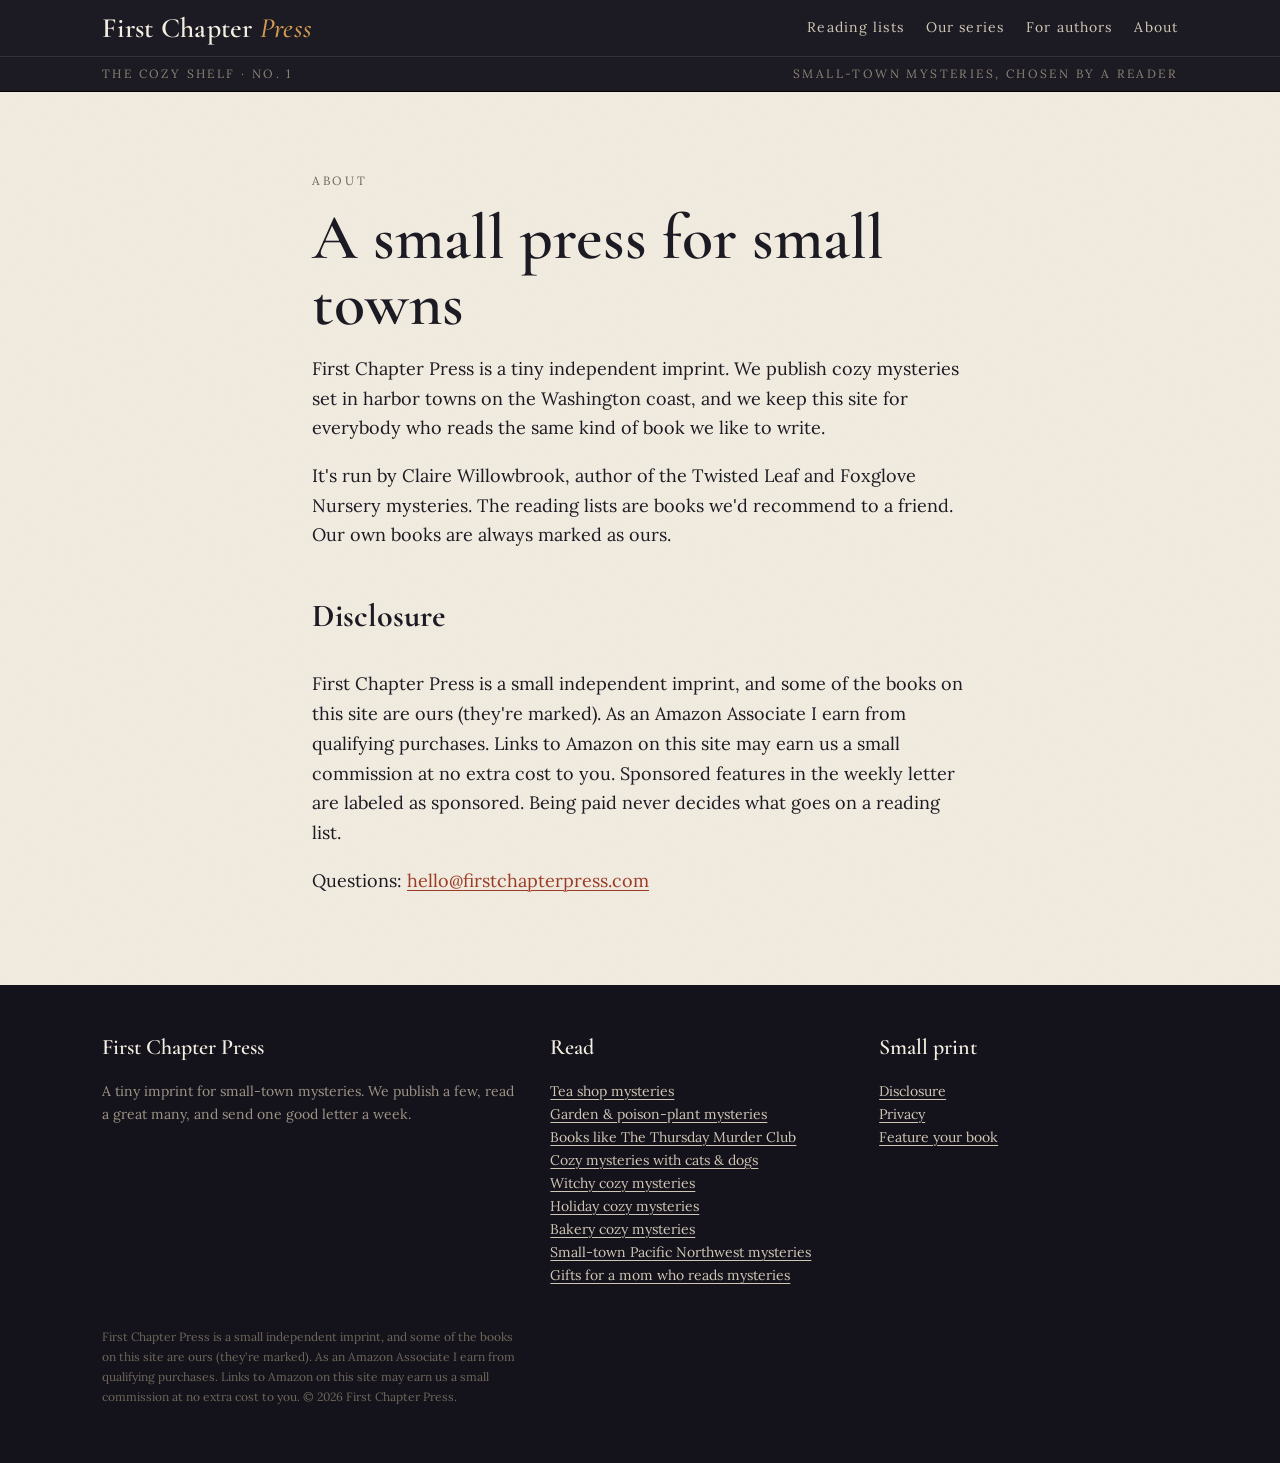
==== commit eee71134: "Add gift guide: Gifts for a mom who reads mysteries (paperback, large print, Kindle gift how-to); fo" ====
--- a/about.html
+++ b/about.html
@@ -34,7 +34,7 @@
 </div></section>
 <footer><div class="wrap">
   <div><h4>First Chapter Press</h4><p>A tiny imprint for small-town mysteries. We publish a few, read a great many, and send one good letter a week.</p></div>
-  <div><h4>Read</h4><p><a href="/tea-shop-mysteries.html">Tea shop mysteries</a><br><a href="/garden-mysteries.html">Garden &amp; poison-plant mysteries</a><br><a href="/books-like-thursday-murder-club.html">Books like The Thursday Murder Club</a><br><a href="/cozy-mysteries-with-cats-and-dogs.html">Cozy mysteries with cats &amp; dogs</a><br><a href="/witchy-cozy-mysteries.html">Witchy cozy mysteries</a><br><a href="/holiday-cozy-mysteries.html">Holiday cozy mysteries</a><br><a href="/bakery-cozy-mysteries.html">Bakery cozy mysteries</a><br><a href="/pacific-northwest-cozy-mysteries.html">Small-town Pacific Northwest mysteries</a></p></div>
+  <div><h4>Read</h4><p><a href="/tea-shop-mysteries.html">Tea shop mysteries</a><br><a href="/garden-mysteries.html">Garden &amp; poison-plant mysteries</a><br><a href="/books-like-thursday-murder-club.html">Books like The Thursday Murder Club</a><br><a href="/cozy-mysteries-with-cats-and-dogs.html">Cozy mysteries with cats &amp; dogs</a><br><a href="/witchy-cozy-mysteries.html">Witchy cozy mysteries</a><br><a href="/holiday-cozy-mysteries.html">Holiday cozy mysteries</a><br><a href="/bakery-cozy-mysteries.html">Bakery cozy mysteries</a><br><a href="/pacific-northwest-cozy-mysteries.html">Small-town Pacific Northwest mysteries</a><br><a href="/gifts-for-mom.html">Gifts for a mom who reads mysteries</a></p></div>
   <div><h4>Small print</h4><p><a href="/about.html#disclosure">Disclosure</a><br><a href="/privacy.html">Privacy</a><br><a href="/authors.html">Feature your book</a></p></div>
 </div>
 <div class="wrap"><p style="margin-top:26px;font-size:12px;color:#6f675c">First Chapter Press is a small independent imprint, and some of the books on this site are ours (they&#x27;re marked). As an Amazon Associate I earn from qualifying purchases. Links to Amazon on this site may earn us a small commission at no extra cost to you. &copy; 2026 First Chapter Press.</p></div>
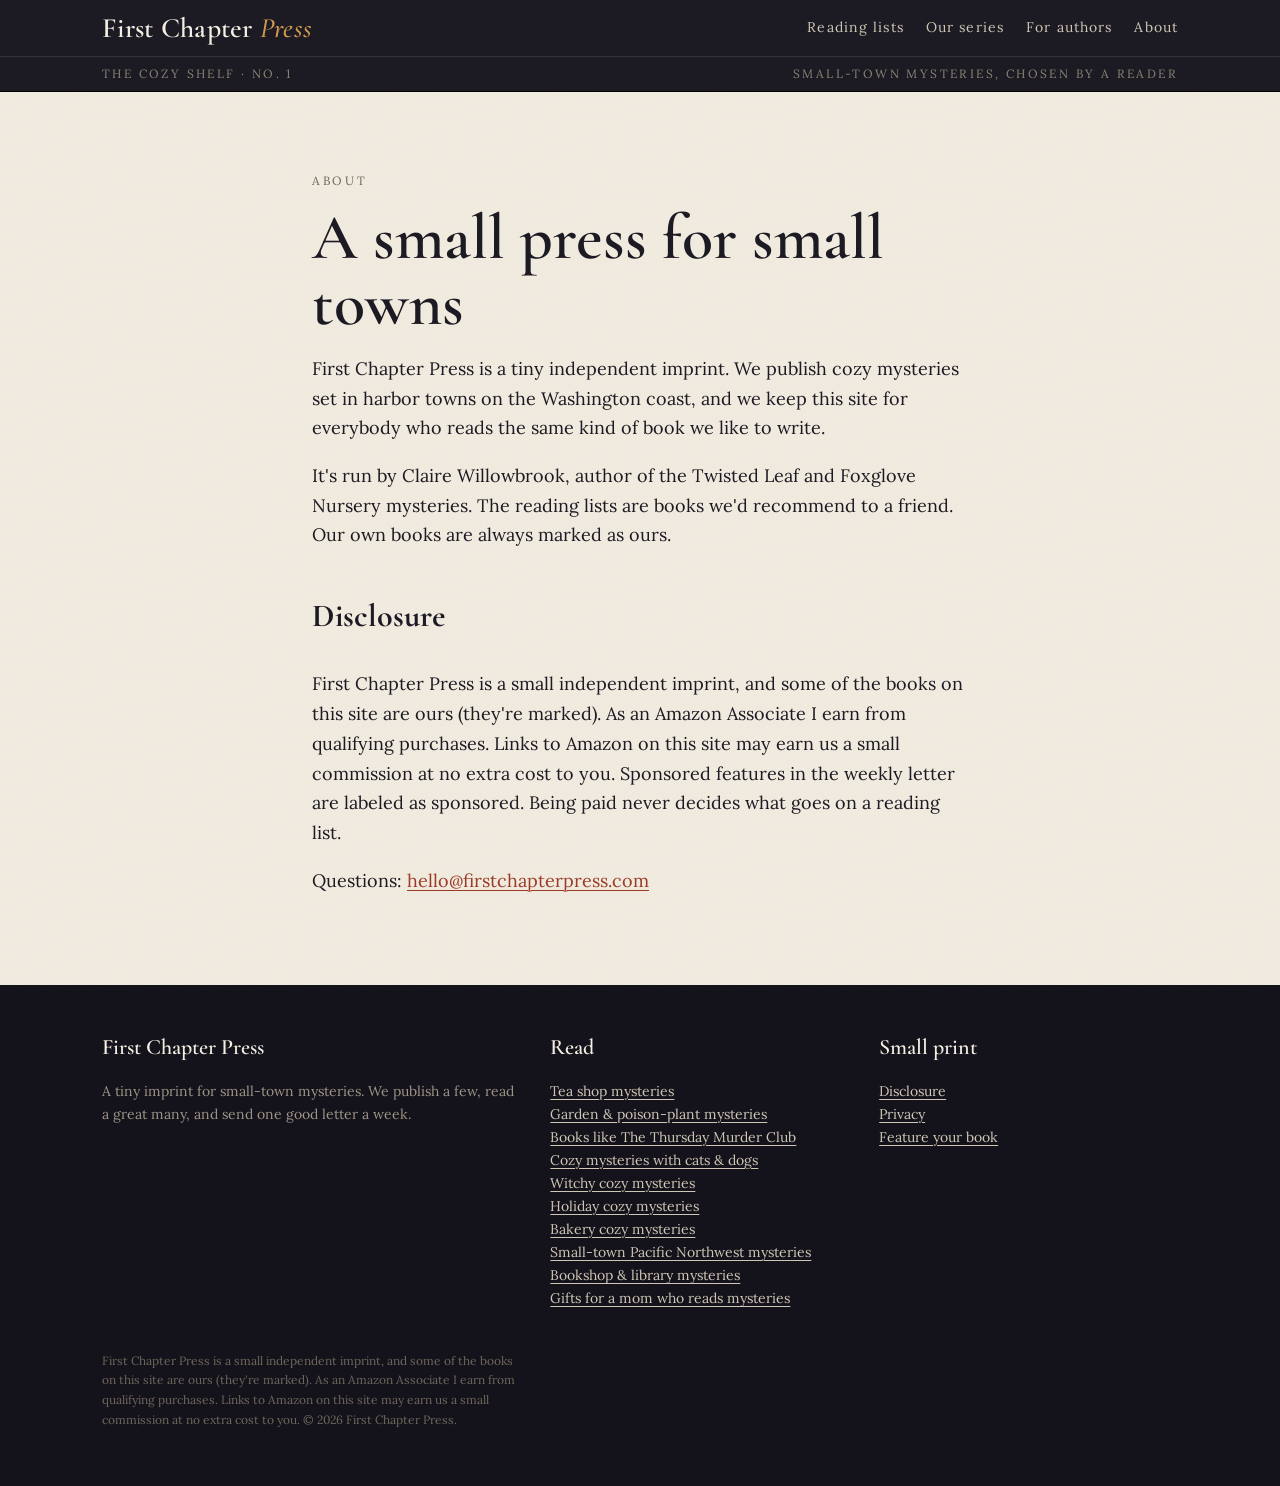
==== commit 5c674791: "Add reading list: bookshop and library cozy mysteries (+ home card ix, footer, sitemap)" ====
--- a/about.html
+++ b/about.html
@@ -34,7 +34,7 @@
 </div></section>
 <footer><div class="wrap">
   <div><h4>First Chapter Press</h4><p>A tiny imprint for small-town mysteries. We publish a few, read a great many, and send one good letter a week.</p></div>
-  <div><h4>Read</h4><p><a href="/tea-shop-mysteries.html">Tea shop mysteries</a><br><a href="/garden-mysteries.html">Garden &amp; poison-plant mysteries</a><br><a href="/books-like-thursday-murder-club.html">Books like The Thursday Murder Club</a><br><a href="/cozy-mysteries-with-cats-and-dogs.html">Cozy mysteries with cats &amp; dogs</a><br><a href="/witchy-cozy-mysteries.html">Witchy cozy mysteries</a><br><a href="/holiday-cozy-mysteries.html">Holiday cozy mysteries</a><br><a href="/bakery-cozy-mysteries.html">Bakery cozy mysteries</a><br><a href="/pacific-northwest-cozy-mysteries.html">Small-town Pacific Northwest mysteries</a><br><a href="/gifts-for-mom.html">Gifts for a mom who reads mysteries</a></p></div>
+  <div><h4>Read</h4><p><a href="/tea-shop-mysteries.html">Tea shop mysteries</a><br><a href="/garden-mysteries.html">Garden &amp; poison-plant mysteries</a><br><a href="/books-like-thursday-murder-club.html">Books like The Thursday Murder Club</a><br><a href="/cozy-mysteries-with-cats-and-dogs.html">Cozy mysteries with cats &amp; dogs</a><br><a href="/witchy-cozy-mysteries.html">Witchy cozy mysteries</a><br><a href="/holiday-cozy-mysteries.html">Holiday cozy mysteries</a><br><a href="/bakery-cozy-mysteries.html">Bakery cozy mysteries</a><br><a href="/pacific-northwest-cozy-mysteries.html">Small-town Pacific Northwest mysteries</a><br><a href="/bookshop-library-cozy-mysteries.html">Bookshop &amp; library mysteries</a><br><a href="/gifts-for-mom.html">Gifts for a mom who reads mysteries</a></p></div>
   <div><h4>Small print</h4><p><a href="/about.html#disclosure">Disclosure</a><br><a href="/privacy.html">Privacy</a><br><a href="/authors.html">Feature your book</a></p></div>
 </div>
 <div class="wrap"><p style="margin-top:26px;font-size:12px;color:#6f675c">First Chapter Press is a small independent imprint, and some of the books on this site are ours (they&#x27;re marked). As an Amazon Associate I earn from qualifying purchases. Links to Amazon on this site may earn us a small commission at no extra cost to you. &copy; 2026 First Chapter Press.</p></div>
